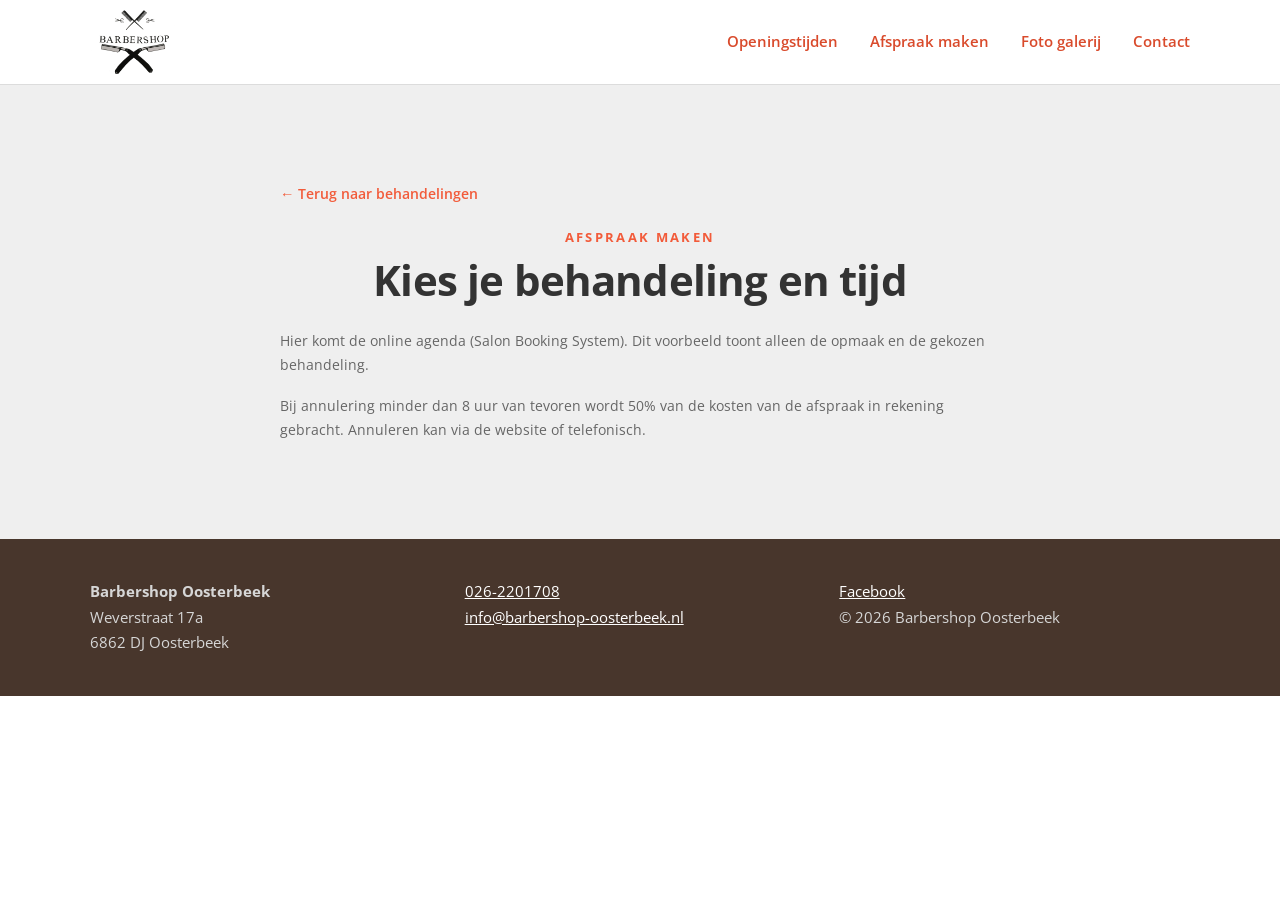
==== preview/afspraak.html @ ef5ab5f6 "Add booking page with preselected service, reviews section Treatment cards link to /afspraak/ using " ====
<!doctype html>
<html lang="nl">
<head>
	<meta charset="utf-8">
	<meta name="viewport" content="width=device-width, initial-scale=1">
	<title>Afspraak maken · Barbershop Oosterbeek (voorbeeld)</title>
	<link rel="icon" href="../ts-barbershop/assets/img/favicon.png">
	<link rel="stylesheet" href="https://fonts.googleapis.com/css2?family=Open+Sans:wght@300;400;600;700;800&display=swap">
	<link rel="stylesheet" href="../ts-barbershop/assets/css/main.css">
</head>
<body>
<header class="site-header">
	<div class="wrap header-inner">
		<a class="brand" href="index.html"><img src="../ts-barbershop/assets/img/logo.png" alt="Barbershop Oosterbeek" width="64" height="47"></a>
		<button class="menu-toggle" aria-expanded="false" aria-controls="site-nav">Menu</button>
		<nav id="site-nav" class="site-nav" aria-label="Hoofdmenu">
			<ul>
				<li><a href="index.html#openingstijden">Openingstijden</a></li>
				<li><a href="afspraak.html">Afspraak maken</a></li>
				<li><a href="#">Foto galerij</a></li>
				<li><a href="index.html#contactformulier">Contact</a></li>
			</ul>
		</nav>
	</div>
</header>
<main>
<section class="section section-licht afspraak-pagina"><div class="wrap narrow">
	<a class="terug" href="index.html#diensten">&larr; Terug naar behandelingen</a>
	<span class="eyebrow">Afspraak maken</span>
	<h1 class="pagina-titel" id="titel">Kies je behandeling en tijd</h1>
	<div class="dienst-samenvatting" id="samenvatting" hidden>
		<img id="s-img" src="" alt="" width="150" height="150">
		<div>
			<strong id="s-prijs"></strong>
			<p id="s-tekst"></p>
			<p class="note">Je kunt hieronder een andere behandeling kiezen of er een bij nemen.</p>
		</div>
	</div>
	<p class="note">Hier komt de online agenda (Salon Booking System). Dit voorbeeld toont alleen de opmaak en de gekozen behandeling.</p>
	<p class="note">Bij annulering minder dan 8 uur van tevoren wordt 50% van de kosten van de afspraak in rekening gebracht. Annuleren kan via de website of telefonisch.</p>
</div></section>
</main>
<footer class="site-footer"><div class="wrap footer-inner">
	<div><strong>Barbershop Oosterbeek</strong><br>Weverstraat 17a<br>6862 DJ Oosterbeek</div>
	<div><a href="tel:0262201708">026-2201708</a><br><a href="mailto:info@barbershop-oosterbeek.nl">info@barbershop-oosterbeek.nl</a></div>
	<div><a href="https://www.facebook.com/robertskapsalon/" target="_blank" rel="noopener">Facebook</a><br>&copy; 2026 Barbershop Oosterbeek</div>
</div></footer>
<script src="../ts-barbershop/assets/js/menu.js"></script>
<script>
(function () {
	var d = {"heren":{"naam":"Knippen heren","img":"behandeling-heren-knippen.jpg","prijs":"20,00","tekst":"Een nette herenknipbeurt, met of zonder afspraak."},"dames":{"naam":"Knippen dames","img":"behandeling-dames-knippen.jpg","prijs":"20,00","tekst":"Knippen voor dames. Wassen kan er als extra bij."},"kinderen":{"naam":"Knippen kinderen","img":"behandeling-kinderen.jpg","prijs":"17,00","tekst":"Knippen voor kinderen tot en met 14 jaar."},"baard":{"naam":"Baard scheren/modelleren","img":"behandeling-scheren.jpg","prijs":"13,00","tekst":"Je baard netjes scheren of in model brengen."},"knippen-baard":{"naam":"Knippen & baard","img":"behandeling-knippen-en-baard.jpg","prijs":"33,00","tekst":"Knippen en baard in één afspraak."},"tondeuse":{"naam":"Tondeuse","img":"behandeling-tondeuze.jpg","prijs":"14,00","tekst":"Met de tondeuse, in één lengte of met een nette overgang."}};
	var k = d[new URLSearchParams(location.search).get('dienst')];
	if (!k) { return; }
	document.getElementById('titel').textContent = k.naam;
	document.getElementById('s-img').src = '../ts-barbershop/assets/img/' + k.img;
	document.getElementById('s-prijs').textContent = '\u20ac ' + k.prijs + ' \u00b7 30 minuten';
	document.getElementById('s-tekst').textContent = k.tekst;
	document.getElementById('samenvatting').hidden = false;
})();
</script>
</body>
</html>
---- ts-barbershop/assets/css/main.css ----
:root {
	--rood: #f25b3a;
	--rood-donker: #d94a2b;
	--donker: #333333;
	--zwart: #48362c;
	--bruin-diep: #382a22;
	--tekst: #666666;
	--licht: #efefef;
	--wit: #ffffff;
	--radius: 16px;
	--schaduw: 0 10px 30px rgba(0, 0, 0, .08);
}
* { box-sizing: border-box; }
html { scroll-behavior: smooth; scroll-padding-top: 100px; }
body { margin: 0; font-family: 'Open Sans', Arial, sans-serif; color: var(--tekst); background: var(--wit); line-height: 1.7; -webkit-font-smoothing: antialiased; }
img { max-width: 100%; height: auto; }
a { color: var(--rood); }
h1, h2, h3 { color: var(--donker); line-height: 1.15; letter-spacing: -.02em; }
h2 { font-size: clamp(1.8rem, 4vw, 2.5rem); font-weight: 800; text-align: center; margin: 0 0 .4rem; }
.lead { text-align: center; max-width: 560px; margin: 0 auto 2.5rem; }
.wrap { width: min(1100px, 100% - 32px); margin-inline: auto; }
.narrow { max-width: 720px; }
.eyebrow { display: block; text-align: center; font-size: .8rem; font-weight: 700; letter-spacing: .18em; text-transform: uppercase; color: var(--rood); margin-bottom: .5rem; }

/* Header */
.site-header { position: sticky; top: 0; z-index: 10; background: rgba(255, 255, 255, .94); backdrop-filter: blur(10px); box-shadow: 0 1px 0 rgba(0, 0, 0, .08); }
.header-inner { display: flex; align-items: center; justify-content: space-between; min-height: 84px; }
.brand img { display: block; height: 64px; width: auto; }
.site-nav ul { list-style: none; margin: 0; padding: 0; display: flex; align-items: center; gap: 2rem; }
.site-nav a { color: var(--rood-donker); text-decoration: none; font-weight: 600; font-size: .95rem; }
.site-nav a { position: relative; padding: .25rem 0; }
.site-nav a::after { content: ""; position: absolute; left: 0; right: 0; bottom: -2px; height: 2px; background: var(--rood); transform: scaleX(0); transition: transform .2s; }
.site-nav a:hover::after, .site-nav a:focus::after, .site-nav a.is-active::after { transform: scaleX(1); }
.menu-toggle { display: none; background: var(--rood); color: var(--wit); border: 0; border-radius: 999px; padding: .5rem 1.2rem; font: inherit; font-weight: 700; cursor: pointer; }

/* Knoppen */
.btn { display: inline-block; background: var(--rood); color: var(--wit); border: 0; border-radius: 999px; padding: .9rem 2rem; font: inherit; font-weight: 700; text-decoration: none; cursor: pointer; box-shadow: 0 8px 20px rgba(242, 91, 58, .35); transition: transform .15s, background .15s; }
.btn:hover, .btn:focus { background: var(--rood-donker); transform: translateY(-2px); }
.btn-ghost { background: transparent; box-shadow: none; border: 2px solid rgba(255, 255, 255, .5); margin-left: .5rem; }
.btn-ghost:hover, .btn-ghost:focus { background: rgba(255, 255, 255, .15); }
.btn:active { transform: translateY(0) scale(.98); }
.btn:focus-visible, .site-nav a:focus-visible { outline: 3px solid #ffb4a2; outline-offset: 3px; }
.btn[disabled] { opacity: .7; cursor: wait; transform: none; }

/* Hero */
.hero { color: var(--wit); background: linear-gradient(90deg, rgba(56, 42, 34, .94) 0%, rgba(56, 42, 34, .75) 55%, rgba(56, 42, 34, .4) 100%), url('../img/in-actie.jpg') center / cover; }
.hero-inner { padding: clamp(4rem, 11vw, 8rem) 0; max-width: 1100px; }
.hero-inner > div { max-width: 600px; }
.hero .eyebrow { text-align: left; }
.hero h1 { color: var(--wit); font-size: clamp(2.4rem, 6vw, 4.2rem); font-weight: 800; margin: 0 0 1rem; text-transform: uppercase; }
.hero p { font-size: 1.15rem; color: #f0e6e0; margin: 0 0 2rem; max-width: 460px; }
.hero-facts { display: flex; flex-wrap: wrap; gap: 1.5rem; margin-top: 2.5rem; padding-top: 1.5rem; border-top: 1px solid rgba(255, 255, 255, .25); font-size: .9rem; color: #f0e6e0; }
.hero-facts strong { display: block; color: var(--wit); }

/* Open/gesloten-melding */
.status { display: inline-flex; align-items: center; gap: .6rem; background: rgba(255, 255, 255, .12); border: 1px solid rgba(255, 255, 255, .25); border-radius: 999px; padding: .4rem 1rem; font-size: .9rem; font-weight: 600; margin-bottom: 1.5rem; }
.status::before { content: ''; width: .65rem; height: .65rem; border-radius: 50%; background: #9aa0a6; }
.status.is-open::before { background: #34c759; box-shadow: 0 0 0 4px rgba(52, 199, 89, .25); animation: puls 2s infinite; }
.status.is-closed::before { background: var(--rood); }
@keyframes puls { 50% { box-shadow: 0 0 0 8px rgba(52, 199, 89, 0); } }
.price-table tr.is-today th, .price-table tr.is-today td { color: var(--rood); font-weight: 800; }
.price-table-donker tr.is-today th, .price-table-donker tr.is-today td { color: #ffb4a2; }
.panel .price-table tr { transition: background .15s; }
.panel .price-table tr:hover { background: #faf6f4; }

/* Secties */
.section { padding: clamp(3.5rem, 8vw, 6rem) 0; }
.section-licht { background: var(--licht); }
.section-donker { background: var(--zwart); color: var(--wit); }
.section-donker h2 { color: var(--wit); }

.cards { list-style: none; margin: 0; padding: 0; display: grid; grid-template-columns: repeat(auto-fit, minmax(160px, 1fr)); gap: 1.25rem; text-align: center; }
.cards li { background: var(--wit); border-radius: var(--radius); box-shadow: var(--schaduw); padding: 1.5rem 1rem; transition: transform .2s; }
.cards li:hover { transform: translateY(-4px); }
.cards img { border-radius: 50%; display: block; margin: 0 auto .9rem; width: 110px; height: 110px; object-fit: cover; box-shadow: 0 0 0 4px var(--rood); }
.cards span { font-weight: 700; color: var(--donker); font-size: .95rem; line-height: 1.3; display: block; }

.panel { background: var(--wit); border-radius: var(--radius); box-shadow: var(--schaduw); padding: 1rem 1.75rem; }
.price-table { width: 100%; border-collapse: collapse; }
.price-table th, .price-table td { padding: .85rem 0; border-bottom: 1px solid #e6e6e6; text-align: left; font-weight: 400; }
.price-table tr:last-child th, .price-table tr:last-child td { border-bottom: 0; }
.price-table td { text-align: right; font-weight: 800; color: var(--donker); white-space: nowrap; }
.price-table-donker th, .price-table-donker td { color: var(--wit); border-color: #4a4a4a; }
.price-table-donker td { color: var(--wit); }
.note { font-size: .9rem; color: var(--tekst); margin: 1rem 0 0; }

.subtitle { text-align: center; margin: 4rem 0 1.5rem; font-size: 1.5rem; }
.products { list-style: none; margin: 0; padding: 0; display: grid; grid-template-columns: repeat(auto-fill, minmax(210px, 1fr)); gap: 1.25rem; }
.products li { background: var(--wit); border-radius: var(--radius); box-shadow: var(--schaduw); overflow: hidden; text-align: center; }
.products .thumb { background: #f7f7f7; aspect-ratio: 480 / 328; display: flex; align-items: center; justify-content: center; }
.products img { width: 100%; height: 100%; object-fit: contain; display: block; }
.products .info { padding: 1rem; }
.products .naam { display: block; font-weight: 700; color: var(--donker); font-size: .95rem; line-height: 1.3; }
.products .prijs { display: inline-block; margin-top: .5rem; background: var(--rood); color: var(--wit); font-weight: 800; border-radius: 999px; padding: .15rem .9rem; }

.two-col { display: grid; grid-template-columns: 1fr 1fr; gap: 3rem; align-items: center; }
.two-col h2 { text-align: left; }
.map { width: 100%; height: 340px; border: 0; border-radius: var(--radius); box-shadow: var(--schaduw); }

/* Formulier */
.contact-form { background: var(--wit); border-radius: var(--radius); box-shadow: var(--schaduw); padding: 2rem; }
.contact-form label { display: block; font-weight: 600; color: var(--donker); margin-bottom: 1rem; }
.contact-form input, .contact-form textarea { display: block; width: 100%; margin-top: .35rem; padding: .85rem 1rem; font: inherit; border: 1px solid #d8d8d8; border-radius: 10px; background: var(--wit); }
.contact-form input:focus, .contact-form textarea:focus { outline: 3px solid rgba(242, 91, 58, .3); border-color: var(--rood); }
.hp { position: absolute; left: -9999px; }
.alert { padding: .8rem 1rem; font-weight: 600; border-radius: 10px; }
.contact-form input:user-invalid, .contact-form textarea:user-invalid { border-color: #c0392b; background: #fff6f5; }
.contact-form input:user-valid, .contact-form textarea:user-valid { border-color: #34c759; }
.alert { animation: inkomen .3s ease; }
@keyframes inkomen { from { opacity: 0; transform: translateY(-6px); } }
.alert-ok { background: #e6f4ea; color: #1e6b34; }
.alert-fout { background: #fdecea; color: #a1161b; }
.alert-ok, .alert-fout { margin-bottom: 1rem; }

/* Pagina's */
.page-content { padding: 3rem 0; }

/* Footer */
.site-footer { background: var(--zwart); color: #d6d6d6; padding: 2.5rem 0; font-size: .95rem; }
.site-footer a { color: var(--wit); }
.footer-inner { display: grid; grid-template-columns: repeat(auto-fit, minmax(200px, 1fr)); gap: 1.5rem; }

/* Mobiel */
@media (max-width: 800px) {
	.menu-toggle { display: block; }
	.site-nav { display: none; position: absolute; top: 84px; left: 0; right: 0; background: var(--wit); box-shadow: 0 10px 20px rgba(0, 0, 0, .08); padding: 1rem 16px 1.5rem; }
	.site-nav.is-open { display: block; }
	.site-nav ul { flex-direction: column; align-items: flex-start; gap: 1rem; }
	.two-col { grid-template-columns: 1fr; gap: 2rem; }
	
	.two-col h2 { text-align: center; }
}

/* Klikbare producten */
.product-open { all: unset; box-sizing: border-box; display: block; width: 100%; cursor: pointer; text-align: center; position: relative; }
.product-open:focus-visible { outline: 3px solid var(--rood); outline-offset: -3px; border-radius: var(--radius); }
.products li { transition: transform .2s, box-shadow .2s; }
.products li:hover { transform: translateY(-4px); box-shadow: 0 16px 36px rgba(0, 0, 0, .14); }
.products .thumb { overflow: hidden; }
.products .thumb img { transition: transform .3s; }
.products li:hover .thumb img { transform: scale(1.06); }
.product-open .info { display: block; }
.product-open .meer { display: block; padding: 0 1rem 1rem; font-size: .85rem; font-weight: 700; color: var(--rood-donker); }
.product-open .meer::after { content: ' \2192'; }

.product-dialog { border: 0; border-radius: var(--radius); padding: 0; width: min(760px, 100% - 32px); max-height: calc(100% - 32px); overflow: auto; box-shadow: 0 30px 80px rgba(0, 0, 0, .4); }
.product-dialog[open] { display: grid; grid-template-columns: 1fr 1fr; animation: inkomen .25s ease; }
.product-dialog::backdrop { background: rgba(56, 42, 34, .7); backdrop-filter: blur(3px); }
.pd-img { background: #f7f7f7; display: flex; align-items: center; justify-content: center; padding: 1.5rem; }
.pd-img img { width: 100%; max-height: 380px; object-fit: contain; }
.pd-body { padding: 2rem; align-self: center; }
.pd-body h3 { margin: .25rem 0 .5rem; font-size: 1.6rem; }
.pd-cat { font-size: .8rem; font-weight: 700; letter-spacing: .15em; text-transform: uppercase; color: var(--rood); }
.pd-prijs { font-size: 1.6rem; font-weight: 800; color: var(--donker); margin: 0 0 1rem; }
.pd-close { position: absolute; top: .75rem; right: .75rem; width: 40px; height: 40px; border: 0; border-radius: 50%; background: var(--wit); color: var(--donker); font-size: 1.6rem; line-height: 1; cursor: pointer; box-shadow: 0 2px 8px rgba(0, 0, 0, .2); }
.pd-close:hover, .pd-close:focus-visible { background: var(--rood); color: var(--wit); }
@media (max-width: 640px) { .product-dialog[open] { grid-template-columns: 1fr; } }
.product-dialog > form { display: contents; }
.pd-winkel { display: inline-block; background: #fdeee9; color: var(--rood-donker); font-weight: 700; font-size: .9rem; border-radius: 999px; padding: .35rem 1rem; margin: .5rem 0 0; }
.subtitle + .lead { margin-top: -1rem; }
@media (max-width: 640px) {
	.products { grid-template-columns: repeat(2, 1fr); gap: .75rem; }
	.products .naam { font-size: .85rem; }
	.product-open .meer { padding: 0 .75rem .85rem; }
}

/* Behandelingen als link naar de afspraakpagina */
.cards li { padding: 0; }
.cards li a { display: block; padding: 1.5rem 1rem; text-decoration: none; color: inherit; border-radius: var(--radius); }
.cards li a:focus-visible { outline: 3px solid var(--rood); outline-offset: -3px; }
.kaart-cta { display: block; margin-top: .5rem; font-style: normal; font-size: .85rem; font-weight: 700; color: var(--rood-donker); }
.cards li:hover .kaart-cta { text-decoration: underline; }

/* Afspraakpagina */
.afspraak-pagina .eyebrow { margin-top: 1.25rem; }
.terug { font-weight: 600; text-decoration: none; font-size: .9rem; }
.terug:hover { text-decoration: underline; }
.pagina-titel { text-align: center; font-size: clamp(1.8rem, 4vw, 2.6rem); margin: 0 0 1.5rem; }
.dienst-samenvatting { display: flex; gap: 1.25rem; align-items: center; background: var(--wit); border-radius: var(--radius); box-shadow: var(--schaduw); padding: 1.25rem; margin-bottom: 2rem; }
.dienst-samenvatting img { width: 96px; height: 96px; border-radius: 50%; object-fit: cover; box-shadow: 0 0 0 4px var(--rood); flex: none; }
.dienst-samenvatting strong { color: var(--donker); font-size: 1.15rem; }
.dienst-samenvatting p { margin: .25rem 0 0; }
.cta-blok { text-align: center; }
.cta-blok .lead { margin-bottom: 1.5rem; }
@media (max-width: 640px) { .dienst-samenvatting { flex-direction: column; text-align: center; } }
[hidden] { display: none !important; }

/* Recensies */
.reviews { list-style: none; margin: 2rem 0 0; padding: 0; display: grid; grid-template-columns: repeat(auto-fit, minmax(260px, 1fr)); gap: 1.25rem; }
.review { background: var(--wit); border-radius: var(--radius); box-shadow: var(--schaduw); padding: 1.75rem; margin: 0; position: relative; }
.review::before { content: '\201C'; position: absolute; top: .4rem; left: 1.25rem; font-size: 4rem; line-height: 1; color: var(--rood); font-weight: 800; }
.review p { margin: 1.5rem 0 1rem; color: var(--donker); font-size: 1.05rem; }
.review footer { font-weight: 700; color: var(--rood-donker); }
.reviews { display: flex; flex-wrap: wrap; justify-content: center; }
.reviews li { flex: 1 1 300px; max-width: 350px; }
.reviews .review { height: 100%; }
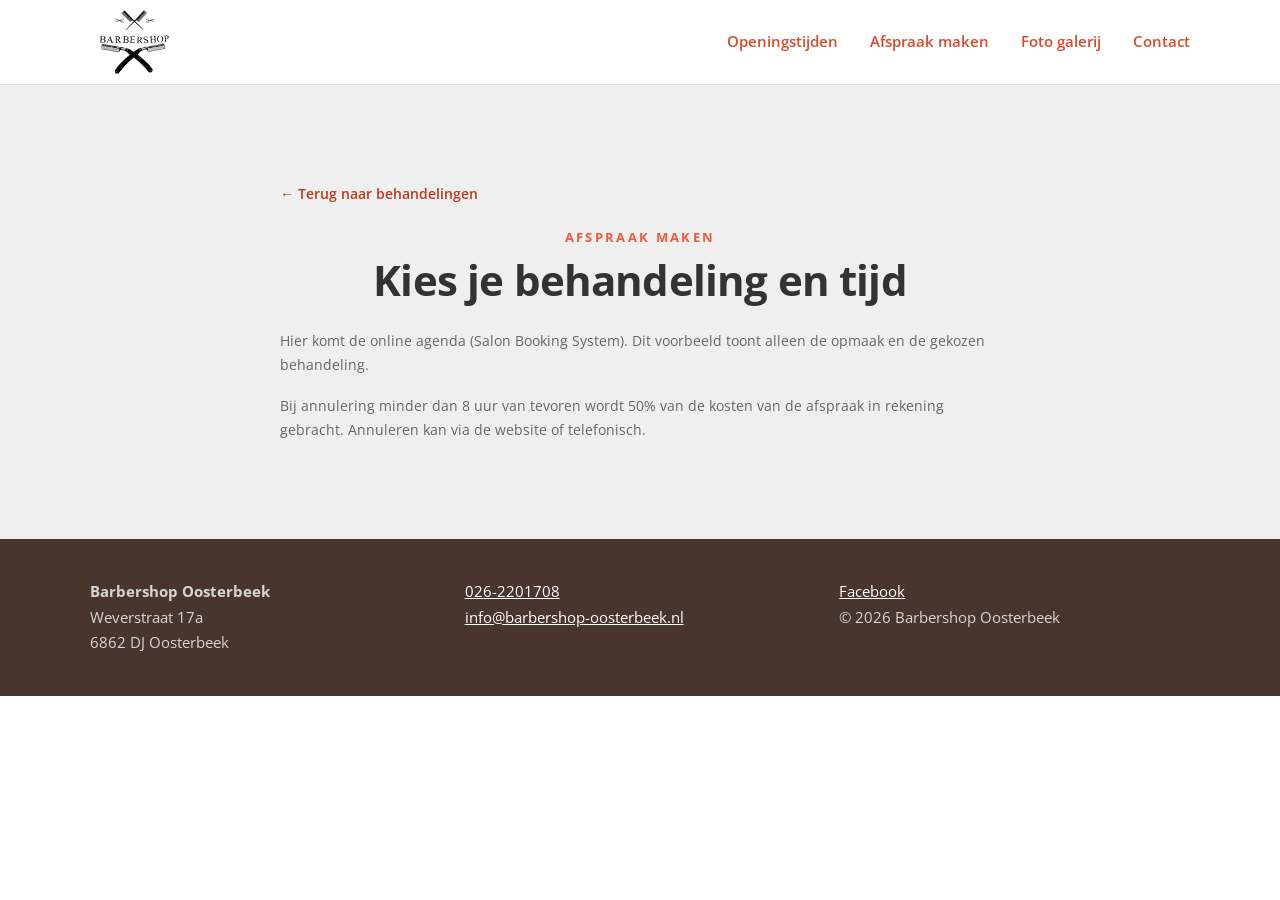
==== commit e2687fc3: "Verbeter vindbaarheid, snelheid en toegankelijkheid Meta description, Open Graph en LocalBusiness-ge" ====
--- a/preview/afspraak.html
+++ b/preview/afspraak.html
@@ -4,6 +4,11 @@
 	<meta charset="utf-8">
 	<meta name="viewport" content="width=device-width, initial-scale=1">
 	<title>Afspraak maken · Barbershop Oosterbeek (voorbeeld)</title>
+	<meta name="description" content="Barbershop Oosterbeek: knippen en baard scheren voor dames, heren en kinderen aan de Weverstraat in Oosterbeek. Reserveer online of loop binnen.">
+	<meta property="og:type" content="website">
+	<meta property="og:locale" content="nl_NL">
+	<meta property="og:title" content="Afspraak maken · Barbershop Oosterbeek (voorbeeld)">
+	<meta property="og:description" content="Barbershop Oosterbeek: knippen en baard scheren voor dames, heren en kinderen aan de Weverstraat in Oosterbeek. Reserveer online of loop binnen.">
 	<link rel="icon" href="../ts-barbershop/assets/img/favicon.png">
 	<link rel="stylesheet" href="https://fonts.googleapis.com/css2?family=Open+Sans:wght@300;400;600;700;800&display=swap">
 	<link rel="stylesheet" href="../ts-barbershop/assets/css/main.css">
@@ -17,7 +22,7 @@
 			<ul>
 				<li><a href="index.html#openingstijden">Openingstijden</a></li>
 				<li><a href="afspraak.html">Afspraak maken</a></li>
-				<li><a href="#">Foto galerij</a></li>
+				<li><a href="galerij.html">Foto galerij</a></li>
 				<li><a href="index.html#contactformulier">Contact</a></li>
 			</ul>
 		</nav>
--- a/ts-barbershop/assets/css/main.css
+++ b/ts-barbershop/assets/css/main.css
@@ -1,6 +1,7 @@
 :root {
 	--rood: #f25b3a;
 	--rood-donker: #d94a2b;
+	--rood-knop: #c0391b;
 	--donker: #333333;
 	--zwart: #48362c;
 	--bruin-diep: #382a22;
@@ -14,7 +15,7 @@
 html { scroll-behavior: smooth; scroll-padding-top: 100px; }
 body { margin: 0; font-family: 'Open Sans', Arial, sans-serif; color: var(--tekst); background: var(--wit); line-height: 1.7; -webkit-font-smoothing: antialiased; }
 img { max-width: 100%; height: auto; }
-a { color: var(--rood); }
+a { color: var(--rood-knop); }
 h1, h2, h3 { color: var(--donker); line-height: 1.15; letter-spacing: -.02em; }
 h2 { font-size: clamp(1.8rem, 4vw, 2.5rem); font-weight: 800; text-align: center; margin: 0 0 .4rem; }
 .lead { text-align: center; max-width: 560px; margin: 0 auto 2.5rem; }
@@ -31,11 +32,11 @@
 .site-nav a { position: relative; padding: .25rem 0; }
 .site-nav a::after { content: ""; position: absolute; left: 0; right: 0; bottom: -2px; height: 2px; background: var(--rood); transform: scaleX(0); transition: transform .2s; }
 .site-nav a:hover::after, .site-nav a:focus::after, .site-nav a.is-active::after { transform: scaleX(1); }
-.menu-toggle { display: none; background: var(--rood); color: var(--wit); border: 0; border-radius: 999px; padding: .5rem 1.2rem; font: inherit; font-weight: 700; cursor: pointer; }
+.menu-toggle { display: none; background: var(--rood-knop); color: var(--wit); border: 0; border-radius: 999px; padding: .5rem 1.2rem; font: inherit; font-weight: 700; cursor: pointer; }
 
 /* Knoppen */
-.btn { display: inline-block; background: var(--rood); color: var(--wit); border: 0; border-radius: 999px; padding: .9rem 2rem; font: inherit; font-weight: 700; text-decoration: none; cursor: pointer; box-shadow: 0 8px 20px rgba(242, 91, 58, .35); transition: transform .15s, background .15s; }
-.btn:hover, .btn:focus { background: var(--rood-donker); transform: translateY(-2px); }
+.btn { display: inline-block; background: var(--rood-knop); color: var(--wit); border: 0; border-radius: 999px; padding: .9rem 2rem; font: inherit; font-weight: 700; text-decoration: none; cursor: pointer; box-shadow: 0 8px 20px rgba(242, 91, 58, .35); transition: transform .15s, background .15s; }
+.btn:hover, .btn:focus { background: #a02f15; transform: translateY(-2px); }
 .btn-ghost { background: transparent; box-shadow: none; border: 2px solid rgba(255, 255, 255, .5); margin-left: .5rem; }
 .btn-ghost:hover, .btn-ghost:focus { background: rgba(255, 255, 255, .15); }
 .btn:active { transform: translateY(0) scale(.98); }
@@ -194,3 +195,26 @@
 .reviews { display: flex; flex-wrap: wrap; justify-content: center; }
 .reviews li { flex: 1 1 300px; max-width: 350px; }
 .reviews .review { height: 100%; }
+
+/* Foto galerij */
+.galerij { list-style: none; margin: 2rem 0 0; padding: 0; display: grid; grid-template-columns: repeat(auto-fill, minmax(230px, 1fr)); gap: 1rem; }
+.galerij li { border-radius: var(--radius); overflow: hidden; box-shadow: var(--schaduw); background: var(--wit); }
+.galerij a { display: block; }
+.galerij img { display: block; width: 100%; aspect-ratio: 1; object-fit: cover; transition: transform .3s; }
+.galerij a:hover img, .galerij a:focus-visible img { transform: scale(1.06); }
+.galerij li:first-child { grid-column: span 2; grid-row: span 2; }
+.galerij-inhoud { margin-top: 2rem; }
+.galerij-inhoud .wp-block-gallery { gap: 1rem; }
+.galerij-inhoud img { border-radius: var(--radius); }
+.lightbox { border: 0; padding: 0; background: transparent; max-width: 100vw; max-height: 100vh; width: 100%; height: 100%; }
+.lightbox[open] { display: flex; align-items: center; justify-content: center; }
+.lightbox::backdrop { background: rgba(31, 22, 17, .92); }
+.lightbox img { max-width: min(92vw, 1200px); max-height: 88vh; border-radius: 8px; box-shadow: 0 20px 60px rgba(0, 0, 0, .5); }
+.lb-close, .lb-nav { position: absolute; border: 0; border-radius: 50%; background: rgba(255, 255, 255, .15); color: var(--wit); cursor: pointer; width: 48px; height: 48px; font-size: 2rem; line-height: 1; }
+.lb-close { top: 1rem; right: 1rem; }
+.lb-prev { left: 1rem; } .lb-next { right: 1rem; }
+.lb-nav { top: 50%; transform: translateY(-50%); }
+.lb-close:hover, .lb-nav:hover, .lb-close:focus-visible, .lb-nav:focus-visible { background: var(--rood); }
+@media (max-width: 640px) { .galerij { grid-template-columns: repeat(2, 1fr); } .galerij li:first-child { grid-column: span 2; grid-row: auto; } .lb-prev { left: .25rem; } .lb-next { right: .25rem; } }
+
+.route-knop { margin-top: .5rem; }
